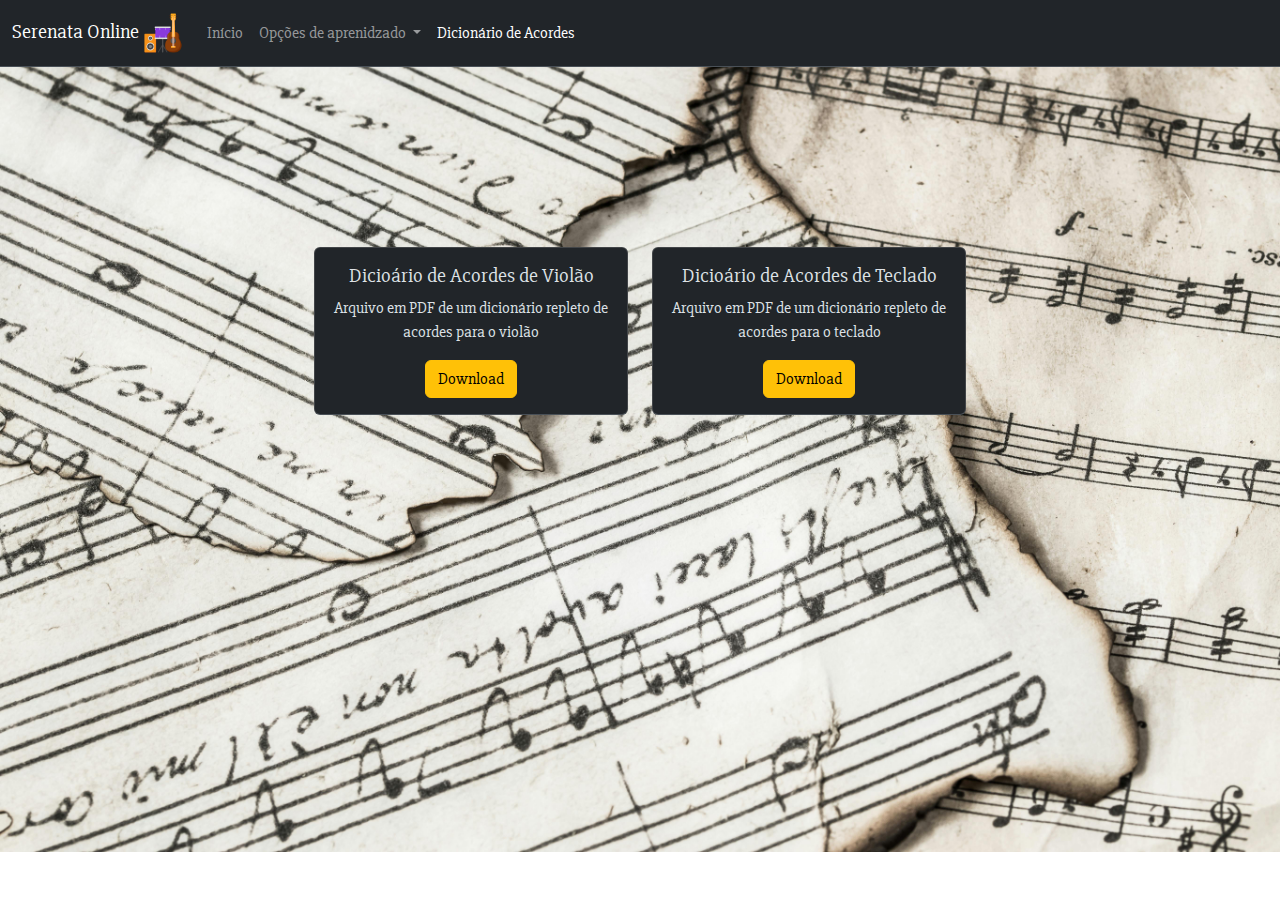
==== assets/pages/acordes.html @ f9977a22 "update 1.1" ====
<!DOCTYPE html>
<html lang="pt-br">
<head>
    <meta charset="UTF-8">
    <meta name="viewport" content="width=device-width, initial-scale=1.0">
    <link href="https://cdn.jsdelivr.net/npm/bootstrap@5.3.3/dist/css/bootstrap.min.css" rel="stylesheet" integrity="sha384-QWTKZyjpPEjISv5WaRU9OFeRpok6YctnYmDr5pNlyT2bRjXh0JMhjY6hW+ALEwIH" crossorigin="anonymous">
    <link rel="preconnect" href="https://fonts.googleapis.com">
    <link rel="preconnect" href="https://fonts.gstatic.com" crossorigin>
    <link href="https://fonts.googleapis.com/css2?family=Slabo+27px&display=swap" rel="stylesheet">
    <link rel="stylesheet" href="/assets/css/acordes.css">
    <title>Aprendizado</title>
</head>
<body>
    <header>
        <nav class="navbar navbar-expand-lg bg-dark border-bottom border-body" data-bs-theme="dark">
            <div class="container-fluid">
              <a class="navbar-brand" href="#">Serenata Online <img src="/assets/imgs/instrumentos.png" alt="instrumentos" height="40px"></a>
              <button class="navbar-toggler" type="button" data-bs-toggle="collapse" data-bs-target="#navbarText" aria-controls="navbarText" aria-expanded="false" aria-label="Toggle navigation">
                <span class="navbar-toggler-icon"></span>
              </button>
              <div class="collapse navbar-collapse" id="navbarText">
                <ul class="navbar-nav me-auto mb-2 mb-lg-0">
                  <li class="nav-item">
                    <a class="nav-link" aria-current="page" href="/index.html">Início</a>
                  </li>
                  <li class="nav-item dropdown">
                    <a class="nav-link dropdown-toggle" href="#" role="button" data-bs-toggle="dropdown" aria-expanded="false">
                      Opções de aprenidzado
                    </a>
                    <ul class="dropdown-menu">
                      <li><a class="dropdown-item" href="/assets/pages/violao.html">Violão</a></li>
                      <li><a class="dropdown-item" href="/assets/pages/teclado.html">Teclado</a></li>
                    </ul>
                  </li>
                  <li class="nav-item">
                    <a class="nav-link active" href="#">Dicionário de Acordes</a>
                  </li>
                </ul>
              </div>
            </div>
          </nav>    
    </header>
    
    <main>
      <div class="row">
        <div class="col-sm-6 mb-3 mb-sm-0">
          <div style="width: 50%;" class="card card1 bg-dark border-bottom border-body" data-bs-theme="dark">
            <div class="card-body">
              <h5 class="card-title">Dicioário de Acordes de Violão</h5>
              <p class="card-text">Arquivo em PDF de um dicionário repleto de acordes para o violão</p>
              <a href="/assets/download/tabela de acordes (violão).pdf de acordes (violão).pdf" download class="btn btn-warning">Download</a>
            </div>
          </div>
        </div>
        <div class="col-sm-6">
          <div style="width: 50%;" class="card bg-dark border-bottom border-body" data-bs-theme="dark"">
            <div class="card-body">
              <h5 class="card-title">Dicioário de Acordes de Teclado</h5>
              <p class="card-text">Arquivo em PDF de um dicionário repleto de acordes para o teclado</p>
              <a href="/assets/download/tabela de acordes (teclado).pdf de acordes (teclado).pdf" download class="btn btn-warning">Download</a>
            </div>
          </div>
        </div>
      </div>
    </main>
</body>

<!--Bootstrap (Não apagar)-->
<script src="https://cdn.jsdelivr.net/npm/@popperjs/core@2.11.8/dist/umd/popper.min.js" integrity="sha384-I7E8VVD/ismYTF4hNIPjVp/Zjvgyol6VFvRkX/vR+Vc4jQkC+hVqc2pM8ODewa9r" crossorigin="anonymous"></script>
<script src="https://cdn.jsdelivr.net/npm/bootstrap@5.3.3/dist/js/bootstrap.min.js" integrity="sha384-0pUGZvbkm6XF6gxjEnlmuGrJXVbNuzT9qBBavbLwCsOGabYfZo0T0to5eqruptLy" crossorigin="anonymous"></script>


</html>
---- assets/css/acordes.css ----
*{
    margin: 0;
    padding: 0;
    box-sizing: border-box;
    font-family: "Slabo 27px", serif;
}
body{
    background-image: url(/assets/imgs/fundo-acordes.jpg);
    background-size: 100%;
    background-repeat: no-repeat;
}
.row{
    text-align: center;
    padding-top: 180px;
}
.card1{
    margin-left: auto;
}
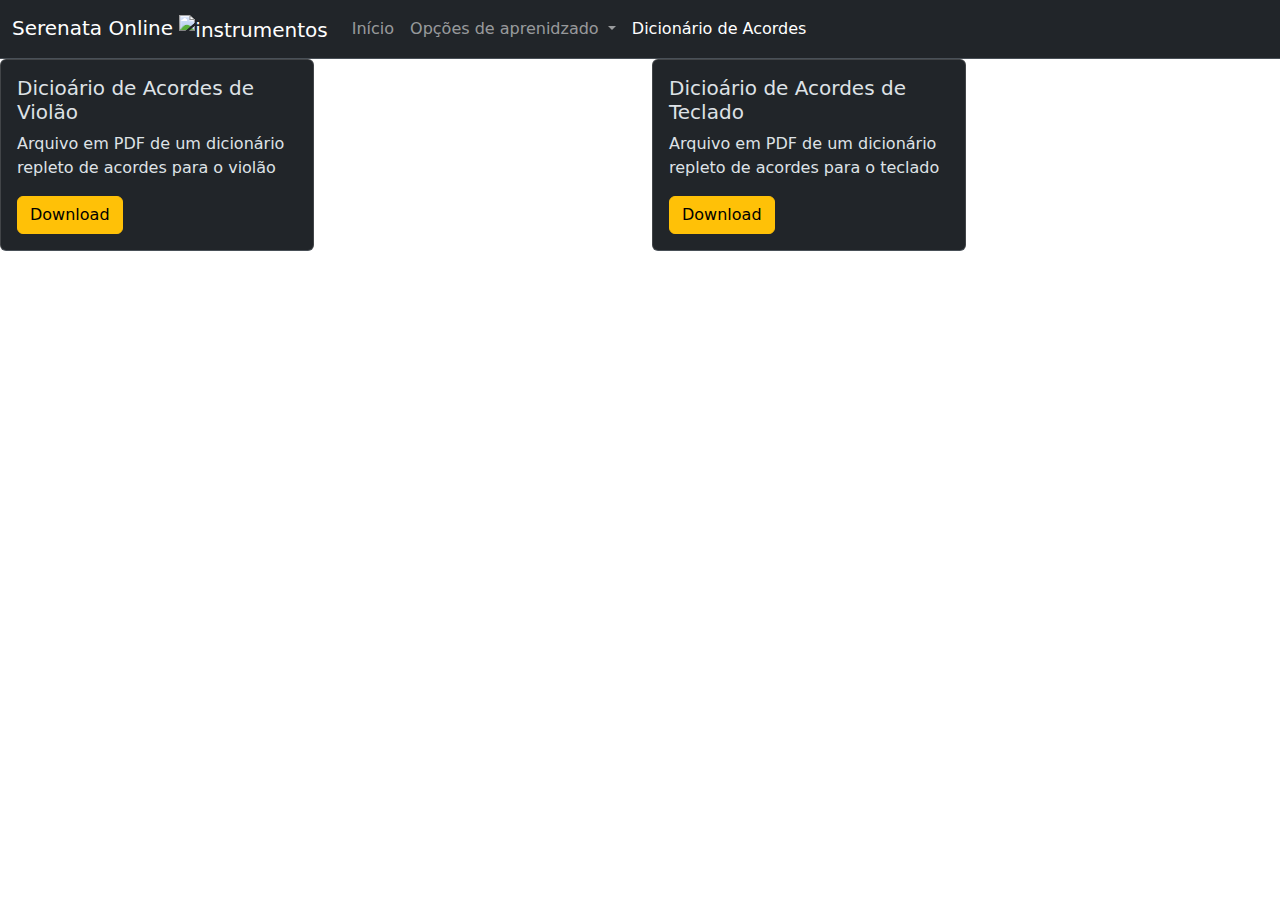
==== commit 879506d9: "1.4 update" ====
--- a/assets/pages/acordes.html
+++ b/assets/pages/acordes.html
@@ -1,73 +1,73 @@
-<!DOCTYPE html>
-<html lang="pt-br">
-<head>
-    <meta charset="UTF-8">
-    <meta name="viewport" content="width=device-width, initial-scale=1.0">
-    <link href="https://cdn.jsdelivr.net/npm/bootstrap@5.3.3/dist/css/bootstrap.min.css" rel="stylesheet" integrity="sha384-QWTKZyjpPEjISv5WaRU9OFeRpok6YctnYmDr5pNlyT2bRjXh0JMhjY6hW+ALEwIH" crossorigin="anonymous">
-    <link rel="preconnect" href="https://fonts.googleapis.com">
-    <link rel="preconnect" href="https://fonts.gstatic.com" crossorigin>
-    <link href="https://fonts.googleapis.com/css2?family=Slabo+27px&display=swap" rel="stylesheet">
-    <link rel="stylesheet" href="/assets/css/acordes.css">
-    <title>Aprendizado</title>
-</head>
-<body>
-    <header>
-        <nav class="navbar navbar-expand-lg bg-dark border-bottom border-body" data-bs-theme="dark">
-            <div class="container-fluid">
-              <a class="navbar-brand" href="#">Serenata Online <img src="/assets/imgs/instrumentos.png" alt="instrumentos" height="40px"></a>
-              <button class="navbar-toggler" type="button" data-bs-toggle="collapse" data-bs-target="#navbarText" aria-controls="navbarText" aria-expanded="false" aria-label="Toggle navigation">
-                <span class="navbar-toggler-icon"></span>
-              </button>
-              <div class="collapse navbar-collapse" id="navbarText">
-                <ul class="navbar-nav me-auto mb-2 mb-lg-0">
-                  <li class="nav-item">
-                    <a class="nav-link" aria-current="page" href="/index.html">Início</a>
-                  </li>
-                  <li class="nav-item dropdown">
-                    <a class="nav-link dropdown-toggle" href="#" role="button" data-bs-toggle="dropdown" aria-expanded="false">
-                      Opções de aprenidzado
-                    </a>
-                    <ul class="dropdown-menu">
-                      <li><a class="dropdown-item" href="/assets/pages/violao.html">Violão</a></li>
-                      <li><a class="dropdown-item" href="/assets/pages/teclado.html">Teclado</a></li>
-                    </ul>
-                  </li>
-                  <li class="nav-item">
-                    <a class="nav-link active" href="#">Dicionário de Acordes</a>
-                  </li>
-                </ul>
-              </div>
-            </div>
-          </nav>    
-    </header>
-    
-    <main>
-      <div class="row">
-        <div class="col-sm-6 mb-3 mb-sm-0">
-          <div style="width: 50%;" class="card card1 bg-dark border-bottom border-body" data-bs-theme="dark">
-            <div class="card-body">
-              <h5 class="card-title">Dicioário de Acordes de Violão</h5>
-              <p class="card-text">Arquivo em PDF de um dicionário repleto de acordes para o violão</p>
-              <a href="/assets/download/tabela de acordes (violão).pdf de acordes (violão).pdf" download class="btn btn-warning">Download</a>
-            </div>
-          </div>
-        </div>
-        <div class="col-sm-6">
-          <div style="width: 50%;" class="card bg-dark border-bottom border-body" data-bs-theme="dark"">
-            <div class="card-body">
-              <h5 class="card-title">Dicioário de Acordes de Teclado</h5>
-              <p class="card-text">Arquivo em PDF de um dicionário repleto de acordes para o teclado</p>
-              <a href="/assets/download/tabela de acordes (teclado).pdf de acordes (teclado).pdf" download class="btn btn-warning">Download</a>
-            </div>
-          </div>
-        </div>
-      </div>
-    </main>
-</body>
-
-<!--Bootstrap (Não apagar)-->
-<script src="https://cdn.jsdelivr.net/npm/@popperjs/core@2.11.8/dist/umd/popper.min.js" integrity="sha384-I7E8VVD/ismYTF4hNIPjVp/Zjvgyol6VFvRkX/vR+Vc4jQkC+hVqc2pM8ODewa9r" crossorigin="anonymous"></script>
-<script src="https://cdn.jsdelivr.net/npm/bootstrap@5.3.3/dist/js/bootstrap.min.js" integrity="sha384-0pUGZvbkm6XF6gxjEnlmuGrJXVbNuzT9qBBavbLwCsOGabYfZo0T0to5eqruptLy" crossorigin="anonymous"></script>
-
-
+<!DOCTYPE html>
+<html lang="pt-br">
+<head>
+    <meta charset="UTF-8">
+    <meta name="viewport" content="width=device-width, initial-scale=1.0">
+    <link href="https://cdn.jsdelivr.net/npm/bootstrap@5.3.3/dist/css/bootstrap.min.css" rel="stylesheet" integrity="sha384-QWTKZyjpPEjISv5WaRU9OFeRpok6YctnYmDr5pNlyT2bRjXh0JMhjY6hW+ALEwIH" crossorigin="anonymous">
+    <link rel="preconnect" href="https://fonts.googleapis.com">
+    <link rel="preconnect" href="https://fonts.gstatic.com" crossorigin>
+    <link href="https://fonts.googleapis.com/css2?family=Slabo+27px&display=swap" rel="stylesheet">
+    <link rel="stylesheet" href="assets/css/acordes.css">
+    <title>Aprendizado</title>
+</head>
+<body>
+    <header>
+        <nav class="navbar navbar-expand-lg bg-dark border-bottom border-body" data-bs-theme="dark">
+            <div class="container-fluid">
+              <a class="navbar-brand" href="#">Serenata Online <img src="assets/imgs/instrumentos.png" alt="instrumentos" height="40px"></a>
+              <button class="navbar-toggler" type="button" data-bs-toggle="collapse" data-bs-target="#navbarText" aria-controls="navbarText" aria-expanded="false" aria-label="Toggle navigation">
+                <span class="navbar-toggler-icon"></span>
+              </button>
+              <div class="collapse navbar-collapse" id="navbarText">
+                <ul class="navbar-nav me-auto mb-2 mb-lg-0">
+                  <li class="nav-item">
+                    <a class="nav-link" aria-current="page" href="index.html">Início</a>
+                  </li>
+                  <li class="nav-item dropdown">
+                    <a class="nav-link dropdown-toggle" href="#" role="button" data-bs-toggle="dropdown" aria-expanded="false">
+                      Opções de aprenidzado
+                    </a>
+                    <ul class="dropdown-menu">
+                      <li><a class="dropdown-item" href="assets/pages/violao.html">Violão</a></li>
+                      <li><a class="dropdown-item" href="assets/pages/teclado.html">Teclado</a></li>
+                    </ul>
+                  </li>
+                  <li class="nav-item">
+                    <a class="nav-link active" href="#">Dicionário de Acordes</a>
+                  </li>
+                </ul>
+              </div>
+            </div>
+          </nav>    
+    </header>
+    
+    <main>
+      <div class="row">
+        <div class="col-sm-6 mb-3 mb-sm-0">
+          <div style="width: 50%;" class="card card1 bg-dark border-bottom border-body" data-bs-theme="dark">
+            <div class="card-body">
+              <h5 class="card-title">Dicioário de Acordes de Violão</h5>
+              <p class="card-text">Arquivo em PDF de um dicionário repleto de acordes para o violão</p>
+              <a href="assets/download/tabela de acordes (violão).pdf de acordes (violão).pdf" download class="btn btn-warning">Download</a>
+            </div>
+          </div>
+        </div>
+        <div class="col-sm-6">
+          <div style="width: 50%;" class="card bg-dark border-bottom border-body" data-bs-theme="dark"">
+            <div class="card-body">
+              <h5 class="card-title">Dicioário de Acordes de Teclado</h5>
+              <p class="card-text">Arquivo em PDF de um dicionário repleto de acordes para o teclado</p>
+              <a href="assets/download/tabela de acordes (teclado).pdf de acordes (teclado).pdf" download class="btn btn-warning">Download</a>
+            </div>
+          </div>
+        </div>
+      </div>
+    </main>
+</body>
+
+<!--Bootstrap (Não apagar)-->
+<script src="https://cdn.jsdelivr.net/npm/@popperjs/core@2.11.8/dist/umd/popper.min.js" integrity="sha384-I7E8VVD/ismYTF4hNIPjVp/Zjvgyol6VFvRkX/vR+Vc4jQkC+hVqc2pM8ODewa9r" crossorigin="anonymous"></script>
+<script src="https://cdn.jsdelivr.net/npm/bootstrap@5.3.3/dist/js/bootstrap.min.js" integrity="sha384-0pUGZvbkm6XF6gxjEnlmuGrJXVbNuzT9qBBavbLwCsOGabYfZo0T0to5eqruptLy" crossorigin="anonymous"></script>
+
+
 </html>